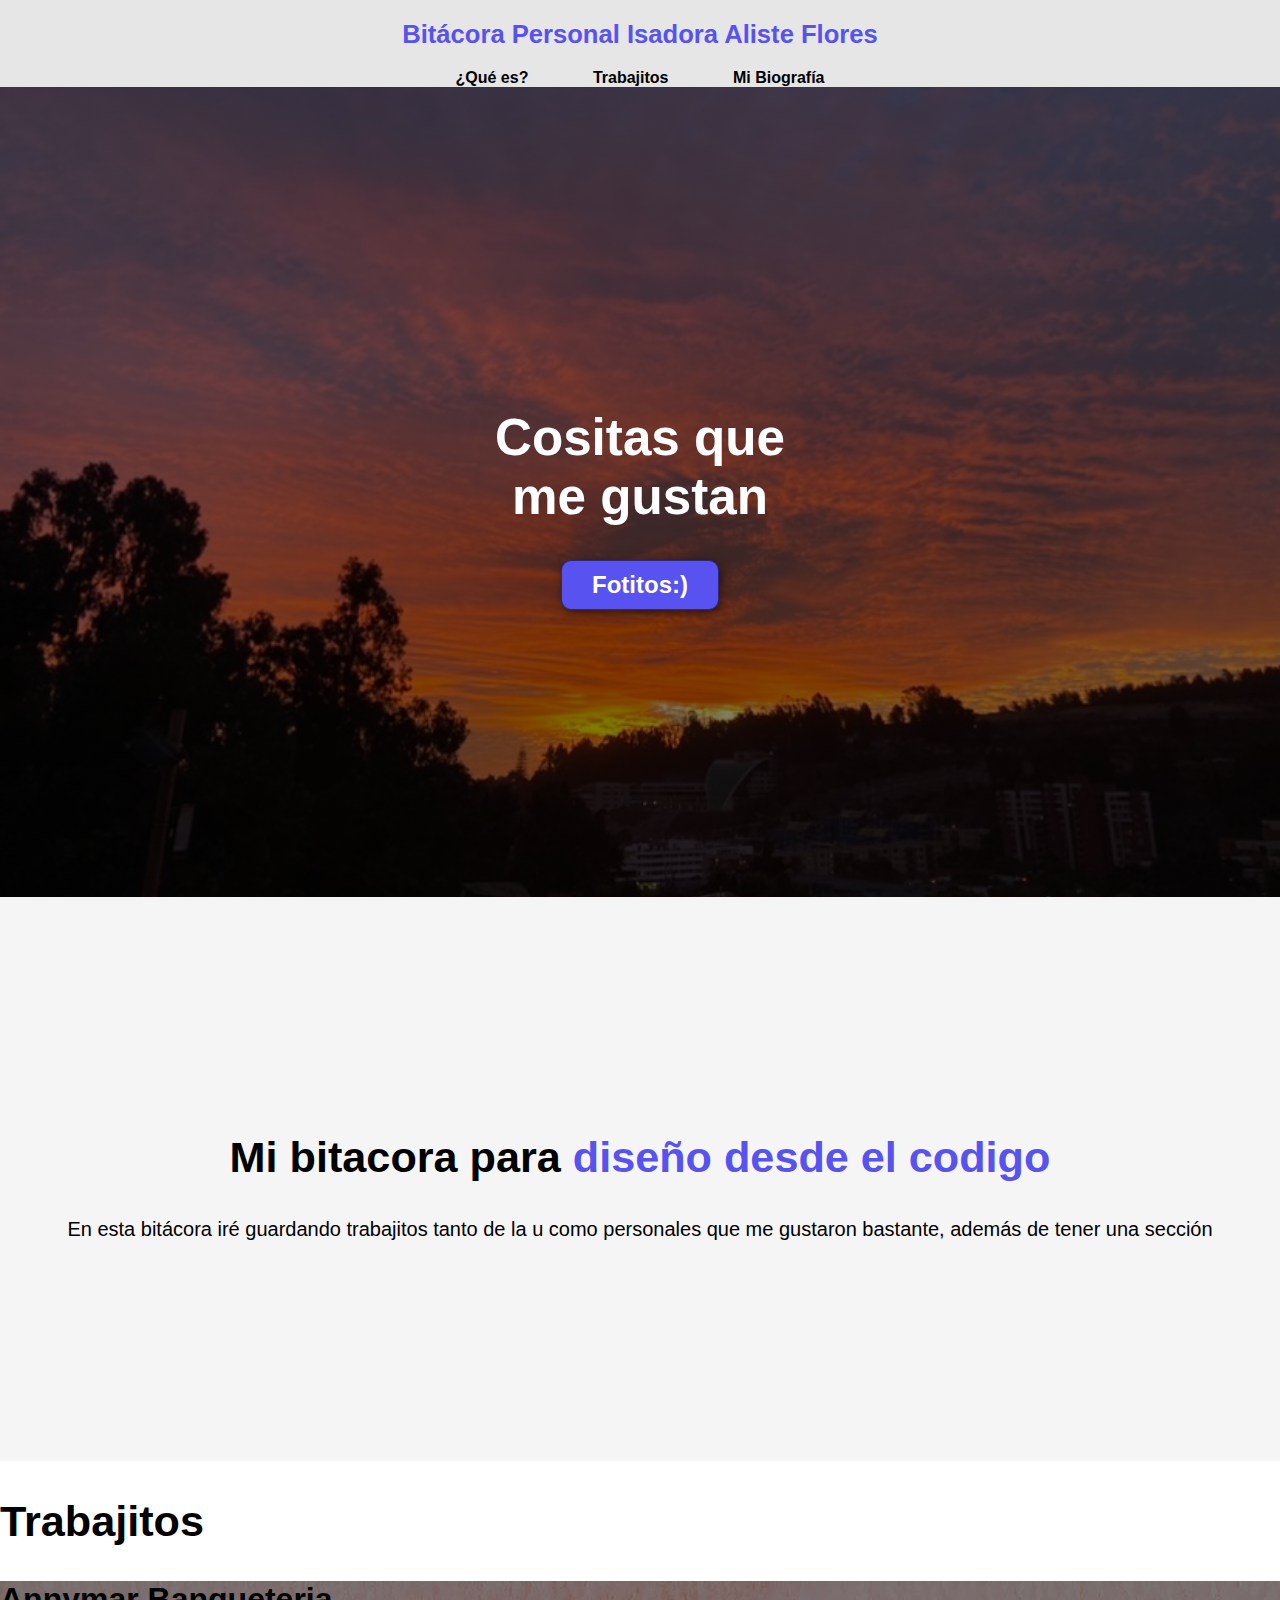
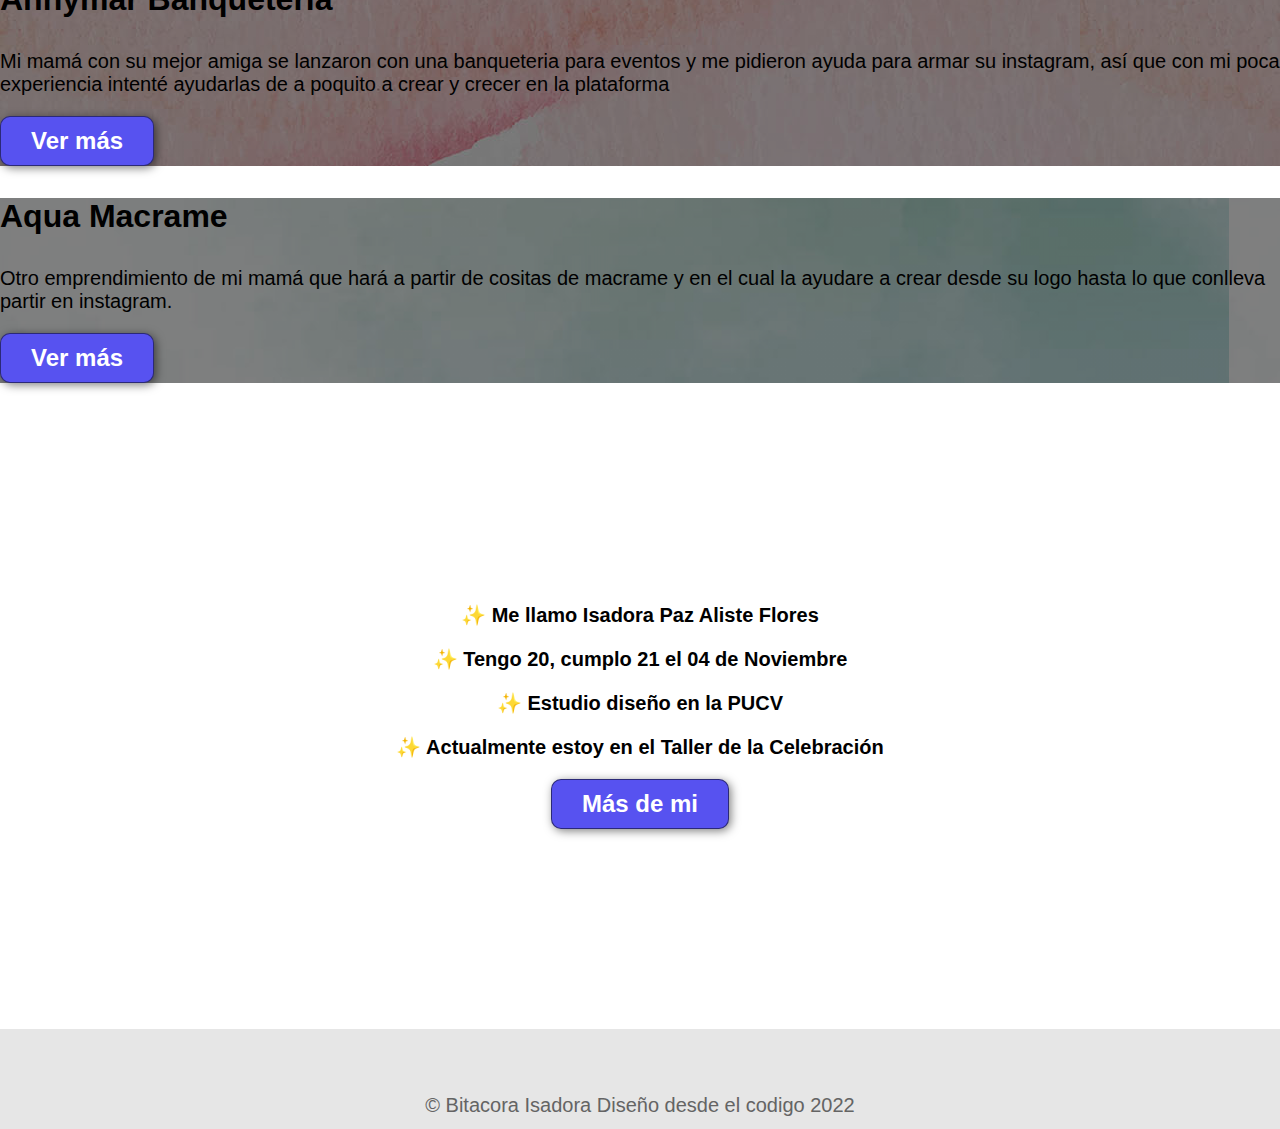
==== index.html @ edebad6b "cambio" ====
<!DOCTYPE html>
<html lang="en">
<head>
   <meta charset="UTF-8">
   <meta http-equiv="X-UA-Compatible" content="IE=edge">
   <meta name="viewport" content="width=device-width, initial-scale=1.0">
   <title>Bitácora Personal Isadora Aliste Flores</title>
   <link rel="stylesheet" href="css/style.css" media="all">
</head>
<body>
   <header>
      <div class="container">
         <p class="logo">Bitácora Personal Isadora Aliste Flores</p>
         <nav>
            <a href="#introduccion">¿Qué es?</a>
            <a href="#Trabajitos">Trabajitos</a>
            <a href="#caracteristicas">Mi Biografía</a>
         </nav>
      </div>
   </header>
   
   <section id="hero">
      <h1>Cositas que <br>me gustan</h1>
      <form action="http://127.0.0.1:5500/index2.html">
         <button>Fotitos:)</button>
      </form>
      
   </section>
   <section id="introduccion">
      <div class="container">

            <div class="img-container"></div>
            <h2>Mi bitacora para <span class="color-acento">diseño desde el codigo</span></h2>
            <p>En esta bitácora iré guardando trabajitos 
               tanto de la u como personales que me gustaron bastante, además 
            de tener una sección </p>
      </div>
   </section>

   <section id="Trabajitos">
      <div class="container"> 
            <h2>Trabajitos</h2>
            <div class="emprendimientos"> 
               <div class="carta">
                  <h3>Annymar Banqueteria</h3>
                  <p>Mi mamá con su mejor amiga se lanzaron con una banqueteria 
                     para eventos y me pidieron ayuda para armar su instagram,  
                     así que con mi poca experiencia intenté ayudarlas de a poquito a 
                  crear y crecer en la plataforma</p>
                  <form action="#">
                     <button>Ver más</button>
                  </form>
               </div>
               <div class="carta">
                  <h3>Aqua Macrame</h3>
                  <p>Otro emprendimiento de mi mamá que hará a partir de cositas de macrame 
                     y en el cual la ayudare a crear desde su logo hasta lo que conlleva
                     partir en instagram.</p>
                     <form action="#">
                        <button>Ver más</button>
                     </form>
               </div>
            </div>
       </div>
   </section>

   <section id="caracteristicas">
      <div class="container">

         <u1>
            <li>✨ Me llamo Isadora Paz Aliste Flores</li>
            <li>✨ Tengo 20, cumplo 21 el 04 de Noviembre</li>
            <li>✨ Estudio diseño en la PUCV</li>
            <li>✨ Actualmente estoy en el Taller de la Celebración </li>
         </u1>
         <form action="#">
            <button>Más de mi </button>
         </form>
      </div>
   </section>

   <footer>
      <div class="container">
         <p>&copy; Bitacora Isadora Diseño desde el codigo 2022</p>
      </div>
   </footer>
</body>
</html>
---- css/style.css ----
*{
   box-sizing: border-box;
}

html{
   scroll-behavior: smooth;
}


body{
   font-family: 'Gill Sans', 'Gill Sans MT', Calibri, 'Trebuchet MS', sans-serif;
   margin: 0;
   box-sizing: border-box;
   padding: 0%;
}
h1{font-size: 3.2em;}
h2{font-size: 2.7em;}
h3{font-size: 2em;}
p{font-size: 1.25em;}
ul{list-style: none;}
li{font-size: 1.25em;}

button{
   font-size: 1.5em;
   font-weight: bold;
   padding: 10px 30px;
   border-radius: 10px;
   border: 1px solid rgb(0,0,0,0.5);
   box-shadow: 2px 2px 10px rgb(0,0,0,0.5);
   color: white;
   background-color: rgb(87, 82, 240);
}
button:hover{
   background-color: rgb(50, 46, 157);
}

.container{
   max-width: 1400px;
   margin: auto;
}

.color-acento{color: rgb(87,82,240);}

header{
   background-color: rgb(230, 230, 230);
}

header .logo{
   margin: 0;
   padding: 20px 30px;
   font-weight: bold;
   color: rgb(87,82,240);
   font-size: 1.6em;
}

header .container{
   display: flex;
   flex-direction: column;
   align-items: center;
   
}

header .nav{
   display: flex;
   flex-direction: column;
   text-align: center;
   padding-bottom: 500px;
}

header a{
   padding: 20px 30px 50px;
   text-decoration: none;
   font-weight: bold;
   color: black;
}

header a:hover{
   color: rgb(87,82,240);
}

#hero{
   display: flex;
   align-items: center;
   justify-content: center;
   text-align: center;
   flex-direction: column;
   height: 90vh;
   color: whitesmoke;
   background-image: linear-gradient(
      0deg,
      rgba(0,0,0,0.5),
      rgba(0,0,0,0.5)
   ) 

   ,url(/img/atardecercasa.jpg);
   background-repeat: no-repeat;
   background-size: cover;
   background-position: center center;
}
#hero h1{
   color: white;
}

#introduccion{
   background-color: whitesmoke;
}
#introduccion .container{
   text-align: center;
   padding: 200px 12px;

}

#trabajitos{
   background-color: rgb(30, 30, 30) ;
   color: whitesmoke;
   text-align: center;
}
#trabajitos .container{
   padding: 100px 10px;
}
#trabajitos h2{
   margin-top: 0;
   font-size: 4em;
}
#trabajitos p{
   display: none;
}
#trabajitos .carta{
   background-position: center center;
   background-size: cover;
   padding: 80px;
   margin: 30px;
   border-radius: 15px;
}

.carta:first-child{
   background-image: linear-gradient(
      0deg,
      rgba(0,0,0,0.5),
      rgba(0,0,0,0.5)
   ) 

   ,url(/img/logo2.annymart2.jpg);
 
}
.carta:last-child{
   background-image: linear-gradient(
      0deg,
      rgba(0,0,0,0.5),
      rgba(0,0,0,0.5)
   ) 

   ,url(/img/logo-macrame-simple.png);
  
}

#caracteristicas .container{
   text-align: center;
   padding: 200px 12px;
}
#caracteristicas li{
   margin: 20px 0px;
   font-weight: bold;
   list-style: none;
}

footer{
   background-color: rgb(230,230,230);
}

footer p{
   margin: 0;
   padding: 12px;
   color: rgb(100,100,100);
}
footer .container{
   height: 100px;
   display:flex;
   justify-content: center;
   align-items: flex-end;
}
/*estilo index 2*/
#misfotografias{
   background-color: rgb(111, 135, 201) ;
   color: whitesmoke;
   text-align: center;
}
#misfotografias .container{
   padding: 100px 10px;
}
#misfotografias h2{
   margin-top: 0;
   font-size: 4em;
}
#misfotografias p{
   display: none;
}
#misfotografias .caja{
   background-position: center center;
   background-size: cover;
   padding: 100px;
   margin: 50px;
   border-radius: 0px;
}

.caja:first-child{
   background-image: linear-gradient(
      0deg,
      rgba(0,0,0,0.5),
      rgba(0,0,0,0.5)
   ) 

   ,url(/img/cya/cielo.pucon.jpg);
 
}
.caja:nth-child(2){
   background-image: linear-gradient(
      0deg,
      rgba(0,0,0,0.5),
      rgba(0,0,0,0.5)
   ) 

   ,url(/img/f/portadafya.JPG);
  
}
.caja:last-child{
   background-image: linear-gradient(
      0deg,
      rgba(0,0,0,0.5),
      rgba(0,0,0,0.5)
   ) 

   ,url(/img/p/portadaproyectos.JPG);
  
}

/*estilo index 3 4 5 6*/

.galeria{
   padding: 16px;
}

.imagen-principal img {
   width: 100%;
   object-fit: cover;
   display: block;

}

.lista-imagenes img{
   width: 100%;
   object-fit: cover;
   width: 80px;
   height: 80px;
   margin-right: 15px;
   
}

.lista-imagenes{
   display: flex;
   overflow-y: auto;
   margin-top: 10px;
}
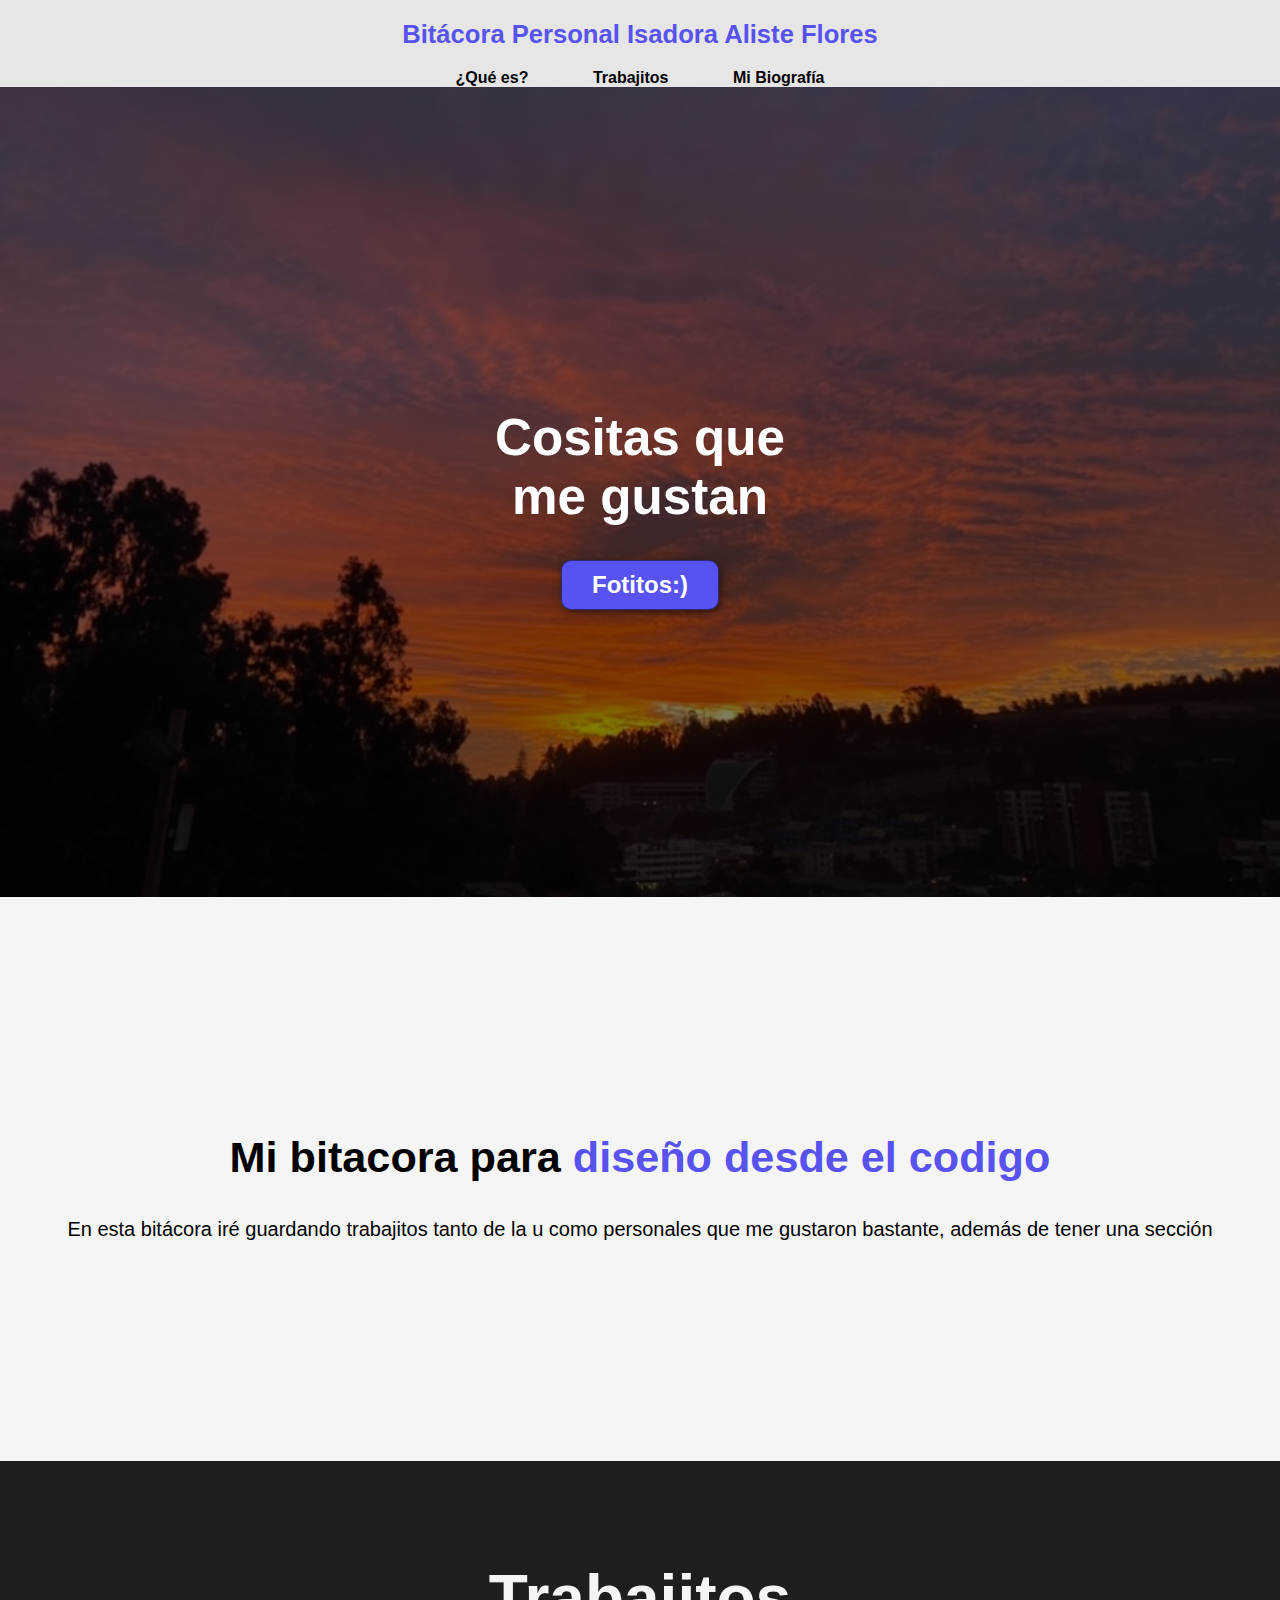
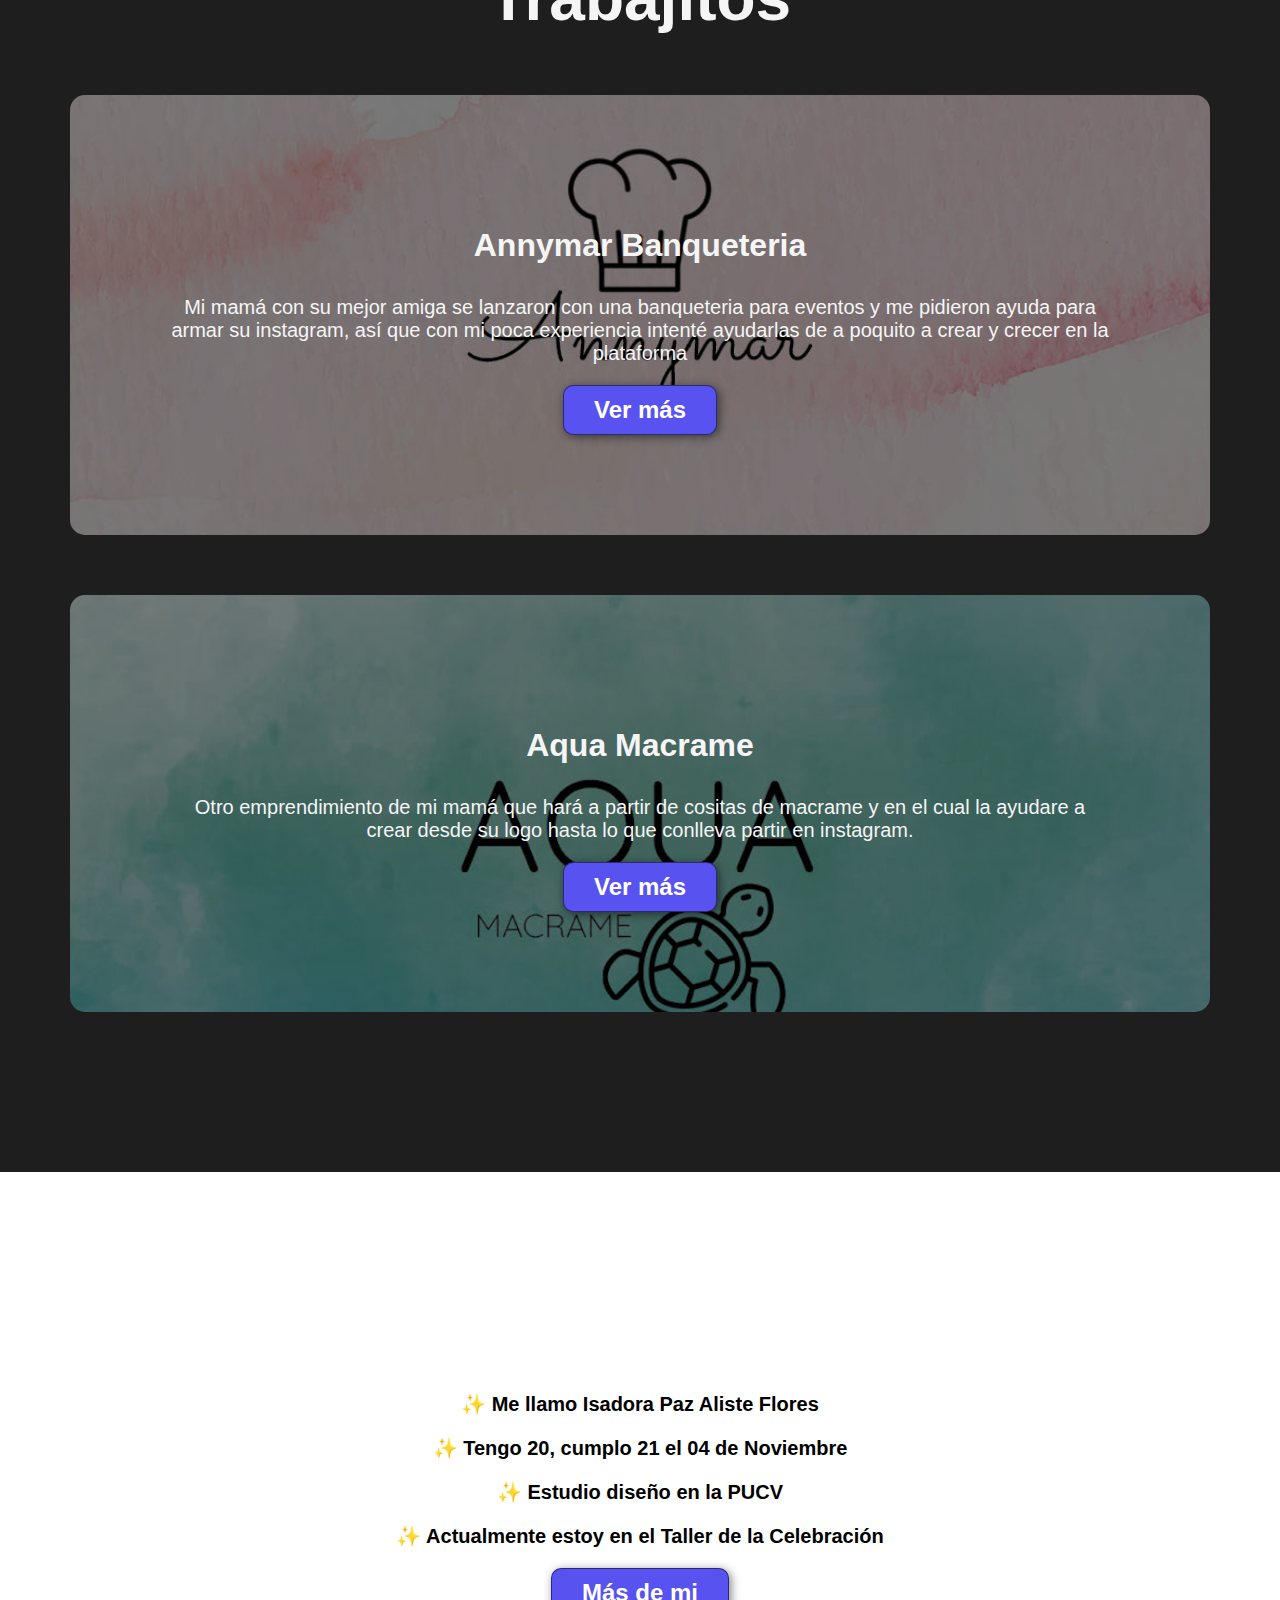
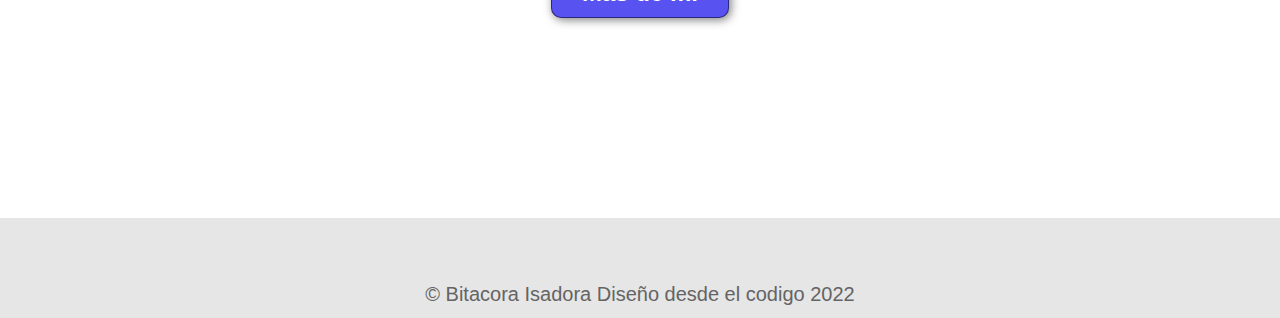
==== commit 4ac41be4: "arreglos css e index 1" ====
--- a/index.html
+++ b/index.html
@@ -37,7 +37,7 @@
       </div>
    </section>
 
-   <section id="Trabajitos">
+   <section id="trabajitos">
       <div class="container"> 
             <h2>Trabajitos</h2>
             <div class="emprendimientos"> 
--- a/css/style.css
+++ b/css/style.css
@@ -111,25 +111,29 @@
 }
 
 #trabajitos{
-   background-color: rgb(30, 30, 30) ;
+   background-color: rgb(30,30,30);
    color: whitesmoke;
    text-align: center;
 }
 #trabajitos .container{
    padding: 100px 10px;
-}
+
+}
+
 #trabajitos h2{
    margin-top: 0;
    font-size: 4em;
 }
+
 #trabajitos p{
-   display: none;
-}
+   display:flex ;
+}
+
 #trabajitos .carta{
    background-position: center center;
    background-size: cover;
-   padding: 80px;
-   margin: 30px;
+   padding: 100px;
+   margin: 60px;
    border-radius: 15px;
 }
 
@@ -200,7 +204,7 @@
    background-size: cover;
    padding: 100px;
    margin: 50px;
-   border-radius: 0px;
+   border-radius: 10px;
 }
 
 .caja:first-child{
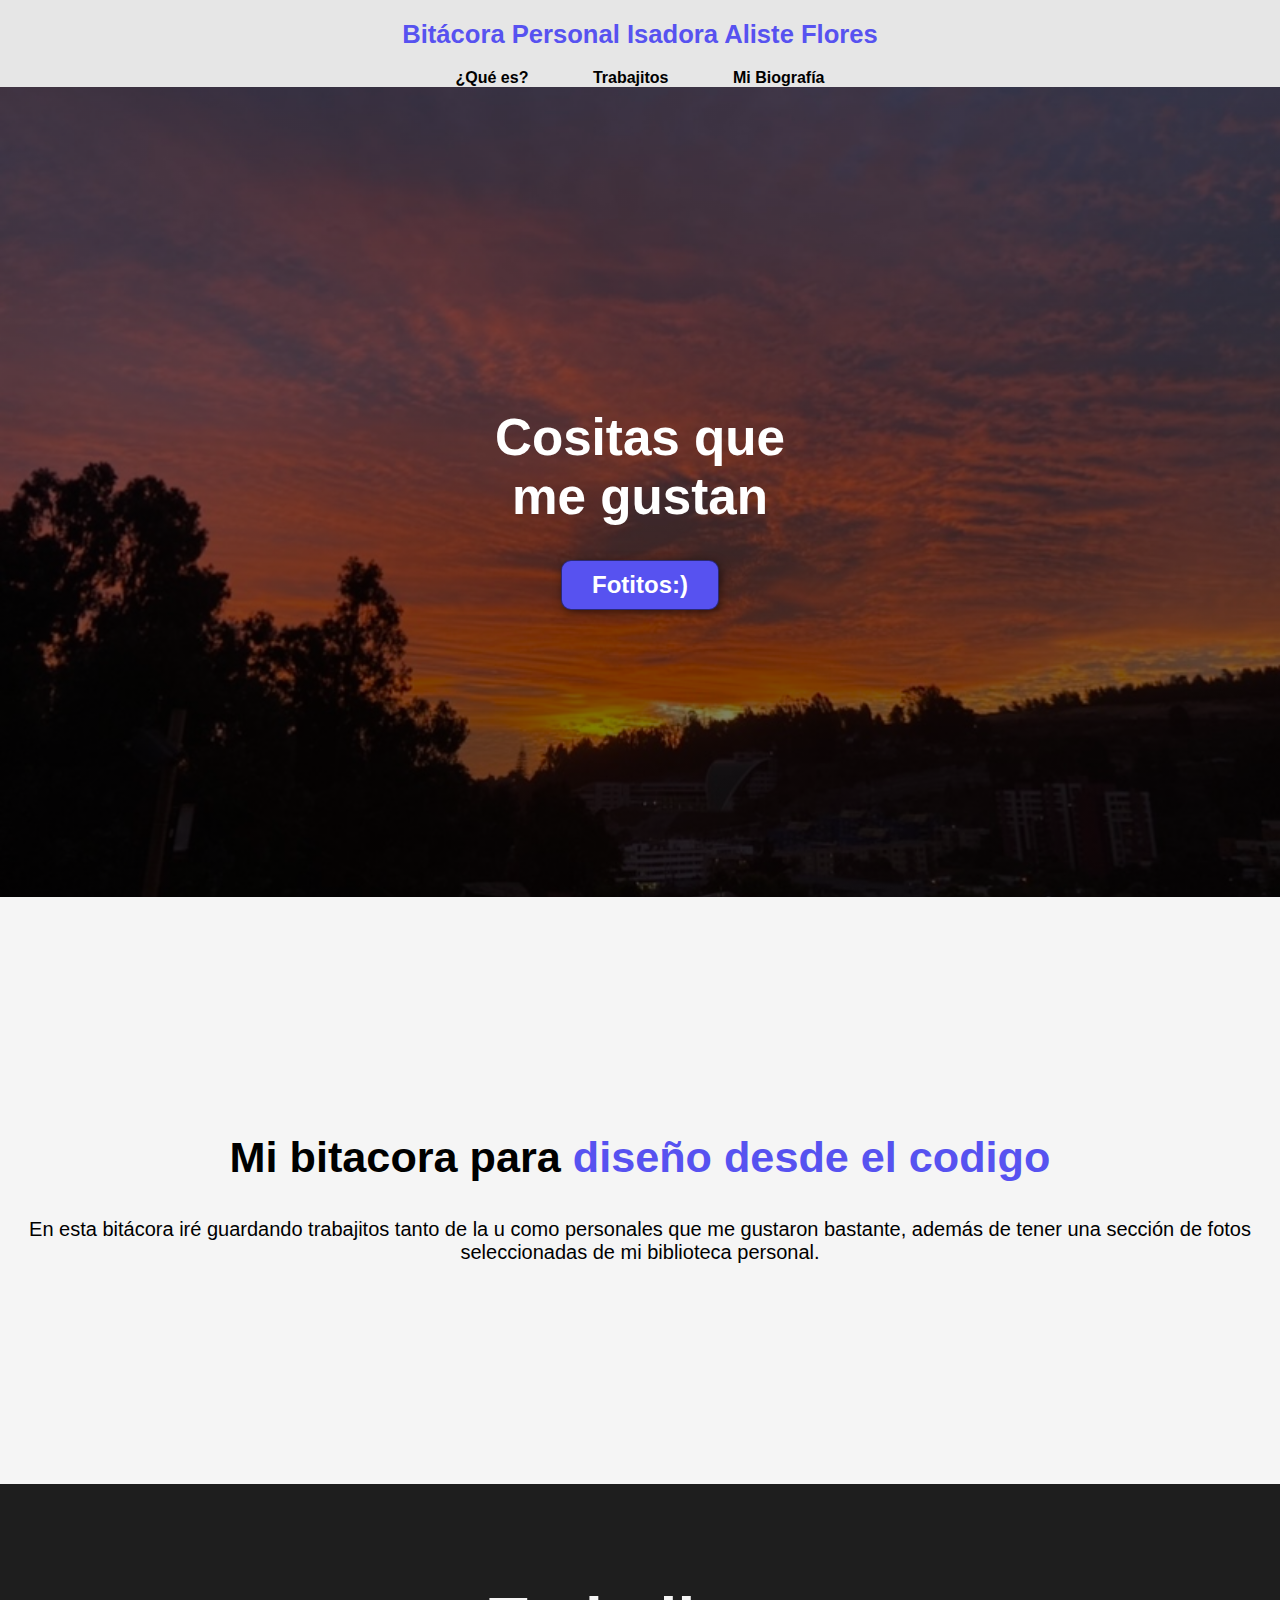
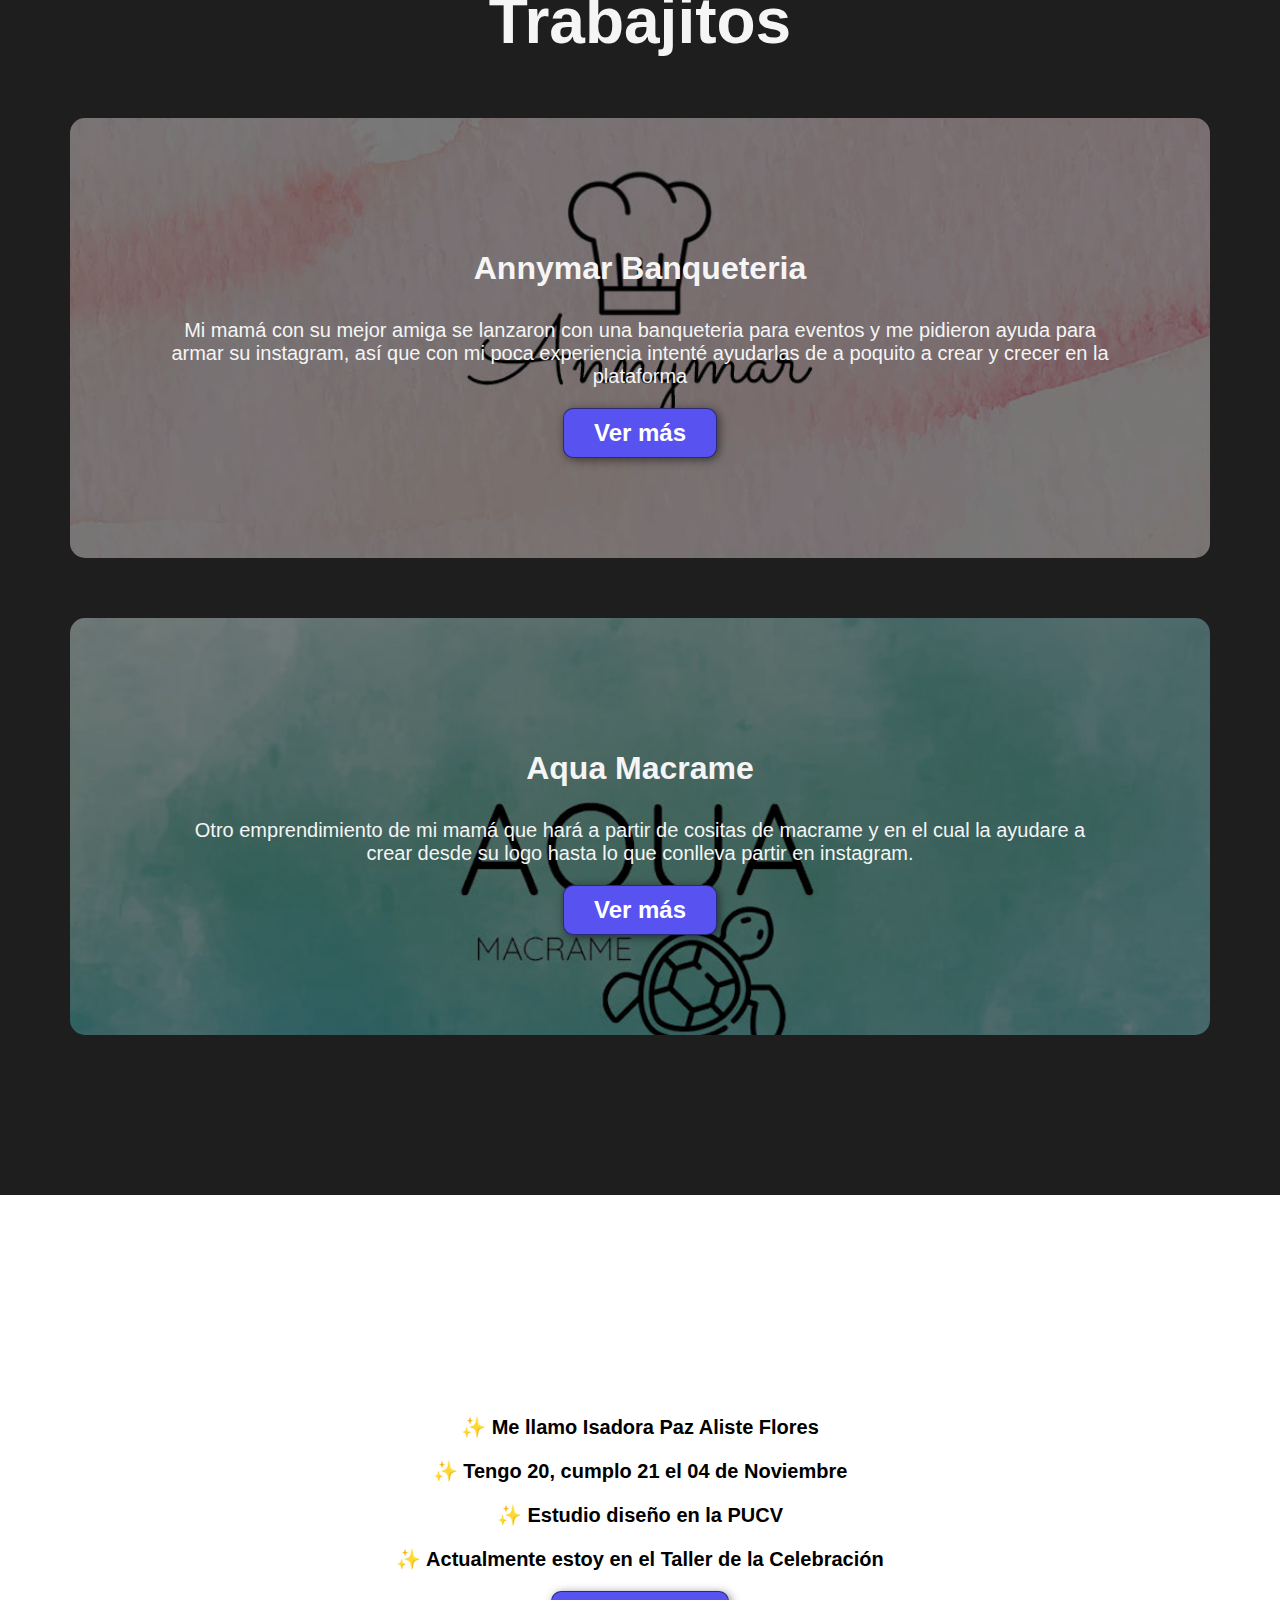
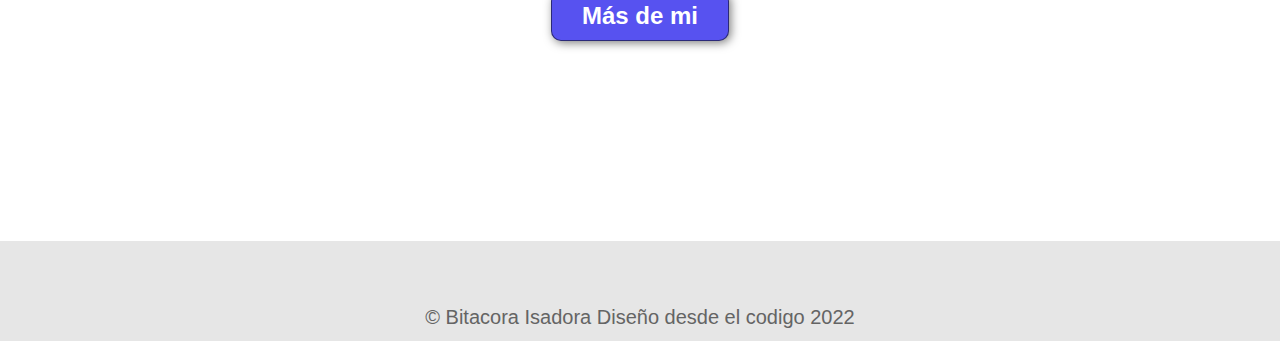
==== commit 68d317b3: "arreglos 1 27/10" ====
--- a/index.html
+++ b/index.html
@@ -13,7 +13,7 @@
          <p class="logo">Bitácora Personal Isadora Aliste Flores</p>
          <nav>
             <a href="#introduccion">¿Qué es?</a>
-            <a href="#Trabajitos">Trabajitos</a>
+            <a href="#trabajitos">Trabajitos</a>
             <a href="#caracteristicas">Mi Biografía</a>
          </nav>
       </div>
@@ -21,7 +21,7 @@
    
    <section id="hero">
       <h1>Cositas que <br>me gustan</h1>
-      <form action="http://127.0.0.1:5500/index2.html">
+      <form action="index2.html">
          <button>Fotitos:)</button>
       </form>
       
@@ -33,7 +33,7 @@
             <h2>Mi bitacora para <span class="color-acento">diseño desde el codigo</span></h2>
             <p>En esta bitácora iré guardando trabajitos 
                tanto de la u como personales que me gustaron bastante, además 
-            de tener una sección </p>
+            de tener una sección de fotos seleccionadas de mi biblioteca personal. </p>
       </div>
    </section>
 
--- a/css/style.css
+++ b/css/style.css
@@ -92,7 +92,7 @@
       rgba(0,0,0,0.5)
    ) 
 
-   ,url(/img/atardecercasa.jpg);
+   ,url(../img/atardecercasa.jpg);
    background-repeat: no-repeat;
    background-size: cover;
    background-position: center center;
@@ -144,7 +144,7 @@
       rgba(0,0,0,0.5)
    ) 
 
-   ,url(/img/logo2.annymart2.jpg);
+   ,url(../img/logo2.annymart2.jpg);
  
 }
 .carta:last-child{
@@ -154,7 +154,7 @@
       rgba(0,0,0,0.5)
    ) 
 
-   ,url(/img/logo-macrame-simple.png);
+   ,url(../img/logo-macrame-simple.png);
   
 }
 
@@ -214,7 +214,7 @@
       rgba(0,0,0,0.5)
    ) 
 
-   ,url(/img/cya/cielo.pucon.jpg);
+   ,url(../img/cya/cielo.pucon.jpg);
  
 }
 .caja:nth-child(2){
@@ -224,7 +224,7 @@
       rgba(0,0,0,0.5)
    ) 
 
-   ,url(/img/f/portadafya.JPG);
+   ,url(../img/f/portadafya.JPG);
   
 }
 .caja:last-child{
@@ -234,7 +234,7 @@
       rgba(0,0,0,0.5)
    ) 
 
-   ,url(/img/p/portadaproyectos.JPG);
+   ,url(../img/p/portadaproyectos.JPG);
   
 }
 
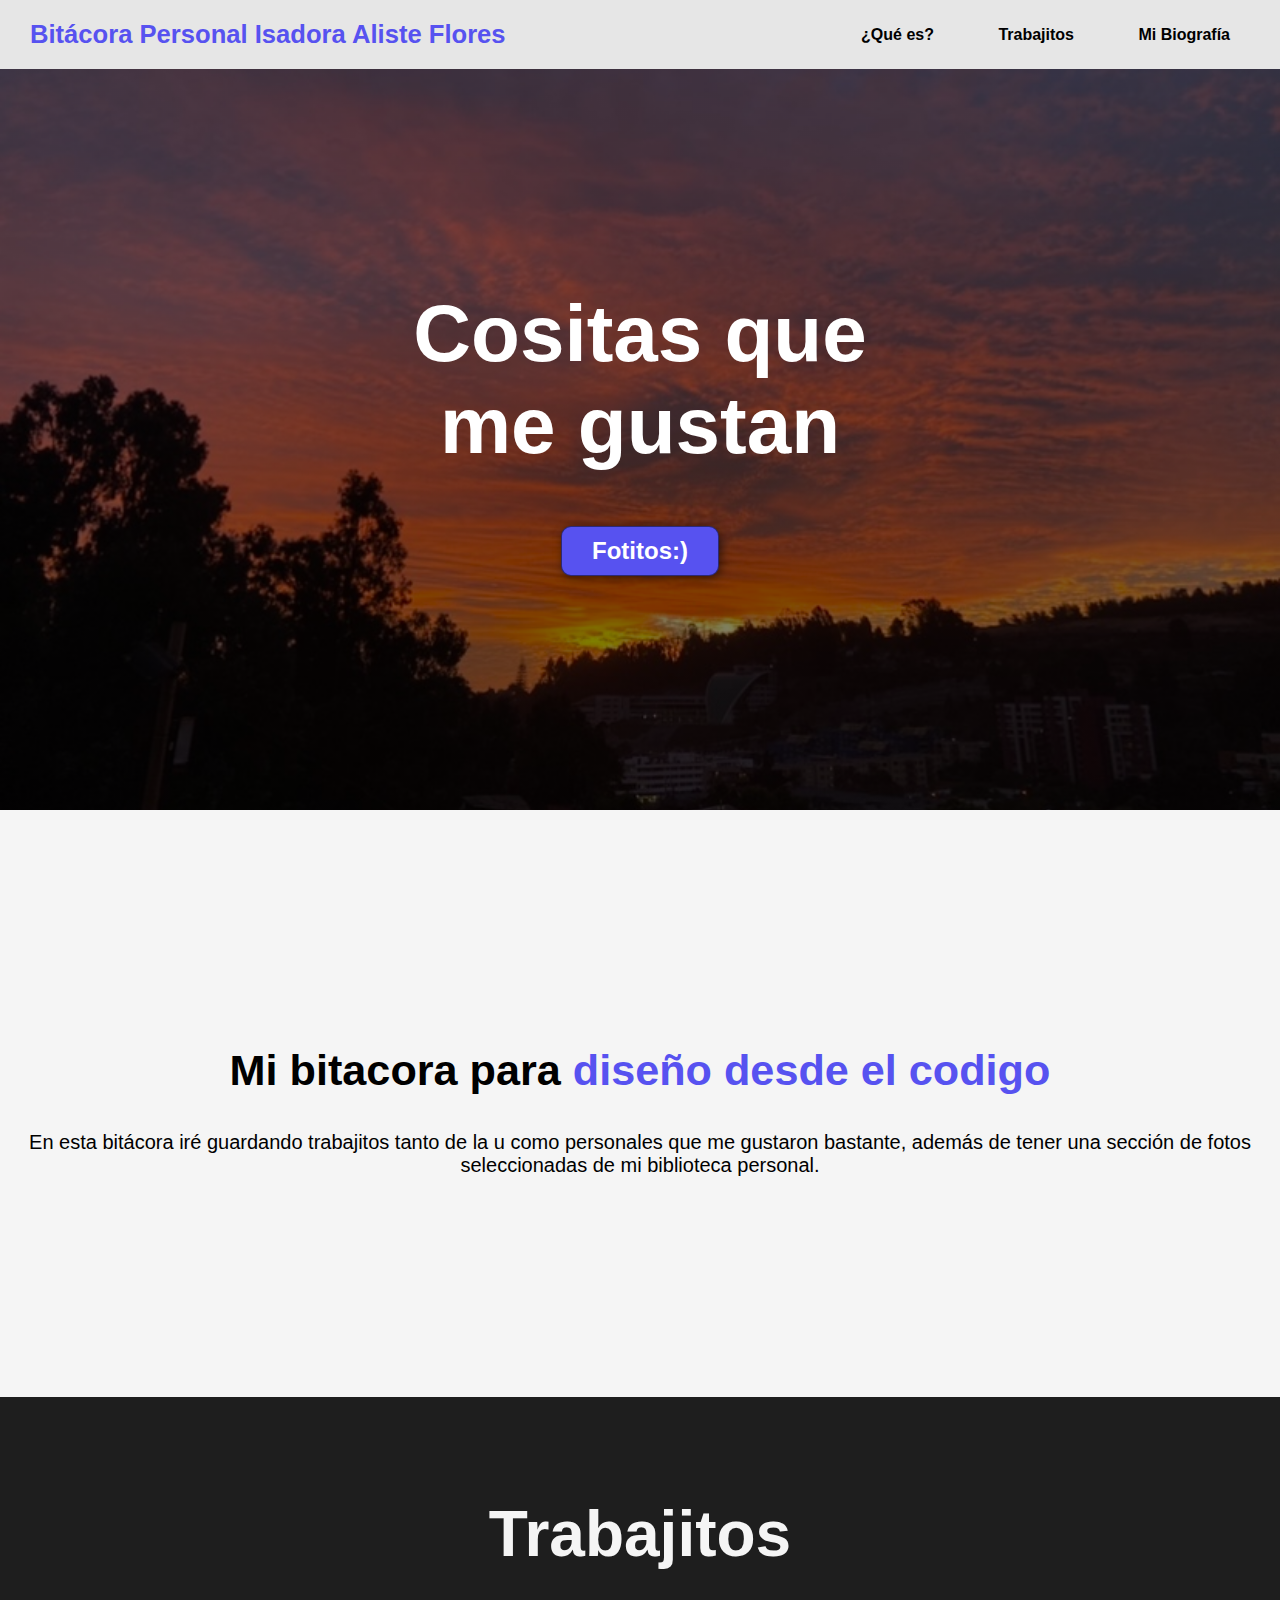
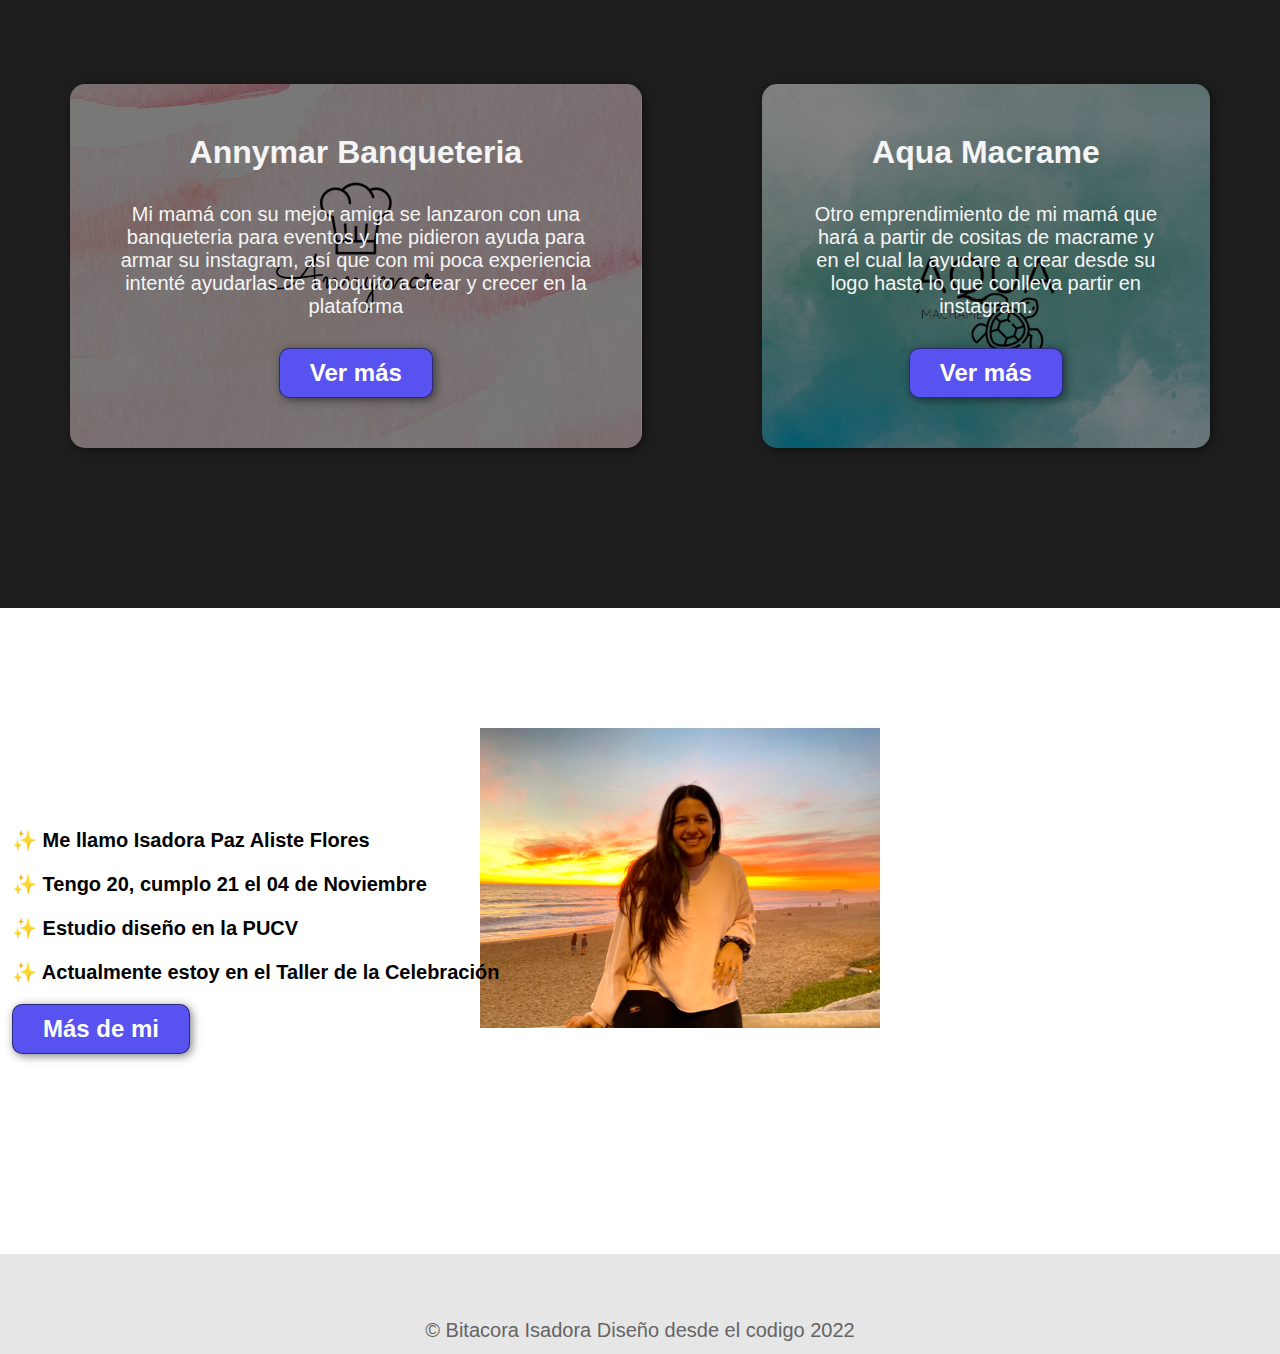
==== commit c79b67b2: "edición css para escritorio index 27-10" ====
--- a/index.html
+++ b/index.html
@@ -30,10 +30,12 @@
       <div class="container">
 
             <div class="img-container"></div>
-            <h2>Mi bitacora para <span class="color-acento">diseño desde el codigo</span></h2>
-            <p>En esta bitácora iré guardando trabajitos 
-               tanto de la u como personales que me gustaron bastante, además 
-            de tener una sección de fotos seleccionadas de mi biblioteca personal. </p>
+            <div class="texto">
+               <h2>Mi bitacora para <span class="color-acento">diseño desde el codigo</span></h2>
+               <p>En esta bitácora iré guardando trabajitos 
+                  tanto de la u como personales que me gustaron bastante, además 
+                  de tener una sección de fotos seleccionadas de mi biblioteca personal. </p>
+            </div>
       </div>
    </section>
 
--- a/css/style.css
+++ b/css/style.css
@@ -183,6 +183,72 @@
    justify-content: center;
    align-items: flex-end;
 }
+/*estilo css index escritorio*/
+
+@media (min-width: 750px){
+
+   header{
+      position: fixed;
+      width: 100%;
+   }
+
+   header .container{
+      flex-direction: row;
+      justify-content: space-between;
+   }
+   header nav{
+      flex-direction: row;
+      padding-bottom: 0;
+      padding-right: 20px;
+   }
+
+   #hero h1{
+      font-size: 5em;
+   }
+
+   #trabajitos .emprendimientos{
+      display: flex;
+      justify-content: center;
+   }
+
+   #trabajitos p{
+      display: block;
+      margin-bottom: 30px;
+   }
+
+   #trabajitos h3{
+      margin-top: 0;
+   }
+
+   #trabajitos .carta{
+      padding: 50px;
+      box-shadow: 2px 2px 10px rgba(0,0,0,0.5);
+   }
+
+   #caracteristicas{
+      background-image: url(../img/fotobiografia.jpg);
+      background-repeat: no-repeat;
+      background-size: 400px 300px;
+      background-position: calc(100vw - 500px) 120px;
+   }
+
+   #caracteristicas .container{
+      text-align: initial;
+   }
+   #caracteristicas ul{
+      margin-left: 100px;
+   }
+
+
+
+}
+
+@media ( min-width: 1000px) {
+   #caracteristicas{
+      background-position-x: calc(100vw - 800px);
+   }
+}
+
 /*estilo index 2*/
 #misfotografias{
    background-color: rgb(111, 135, 201) ;
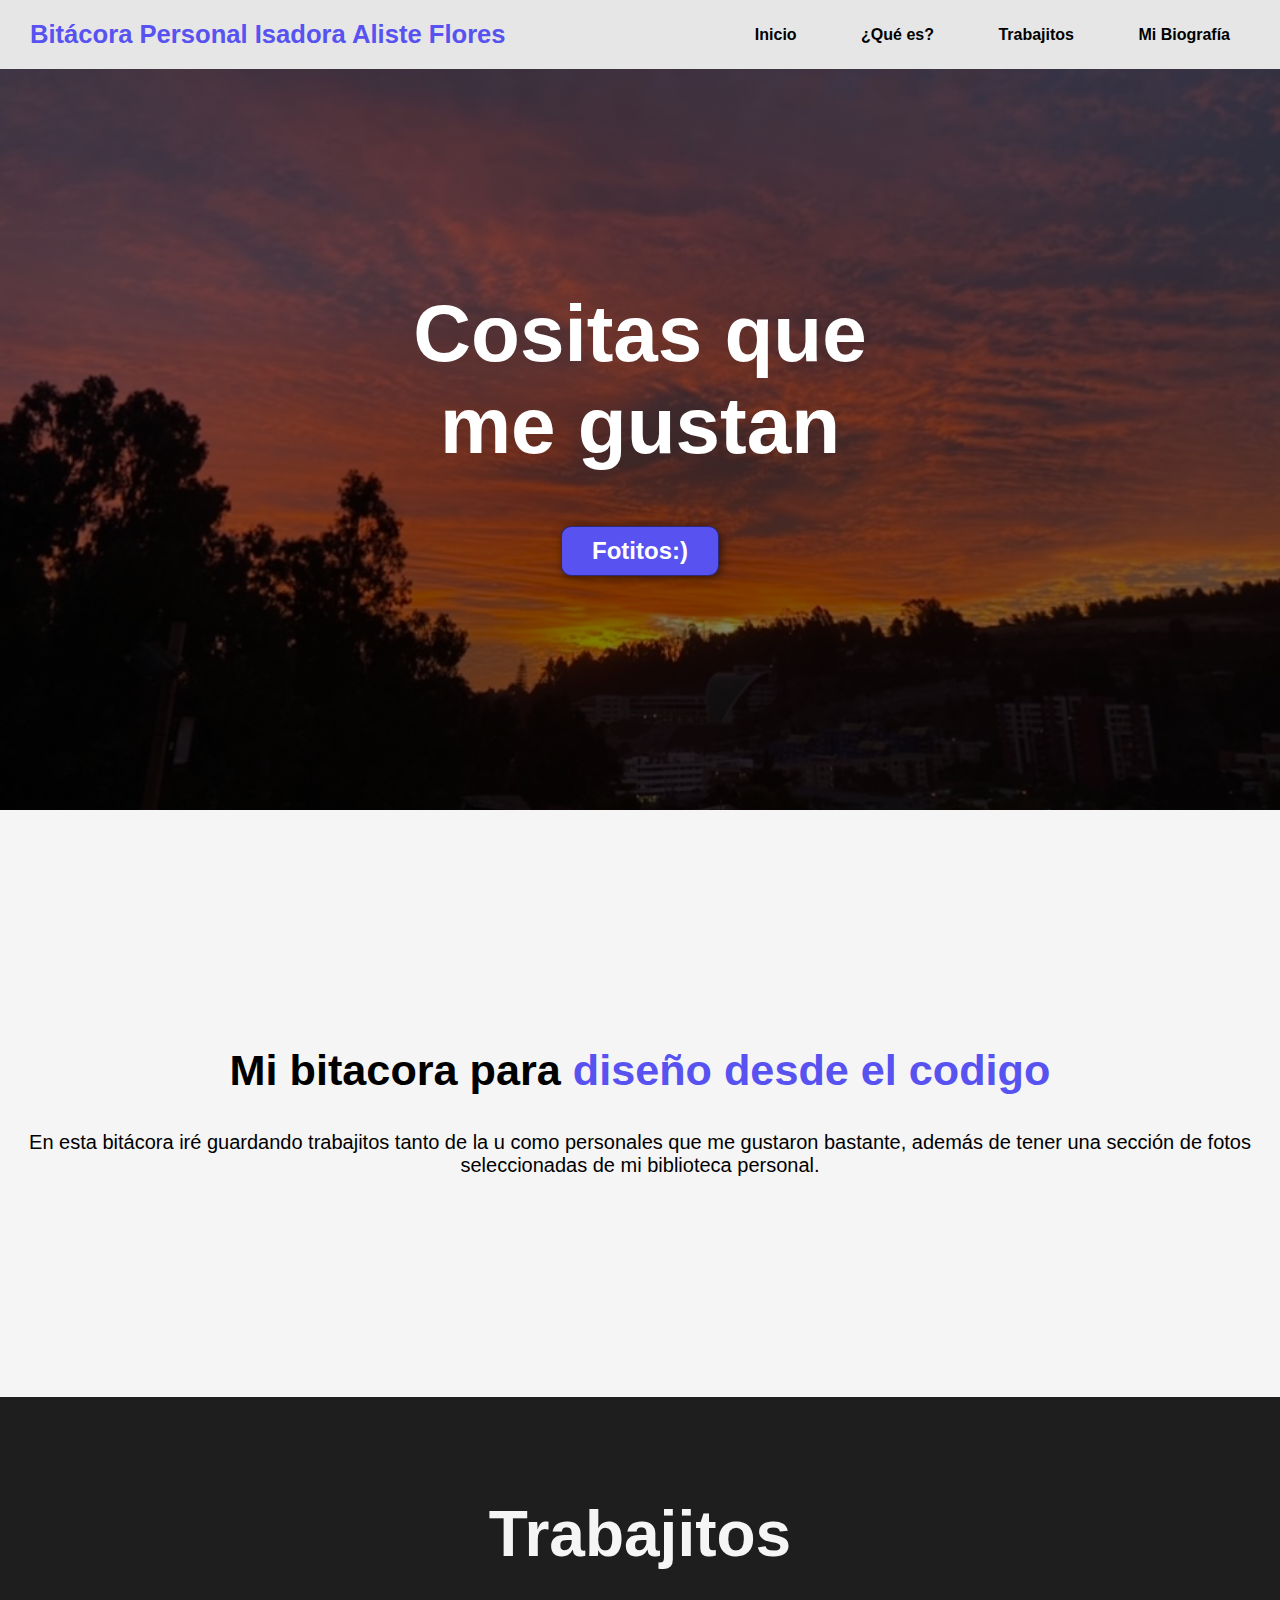
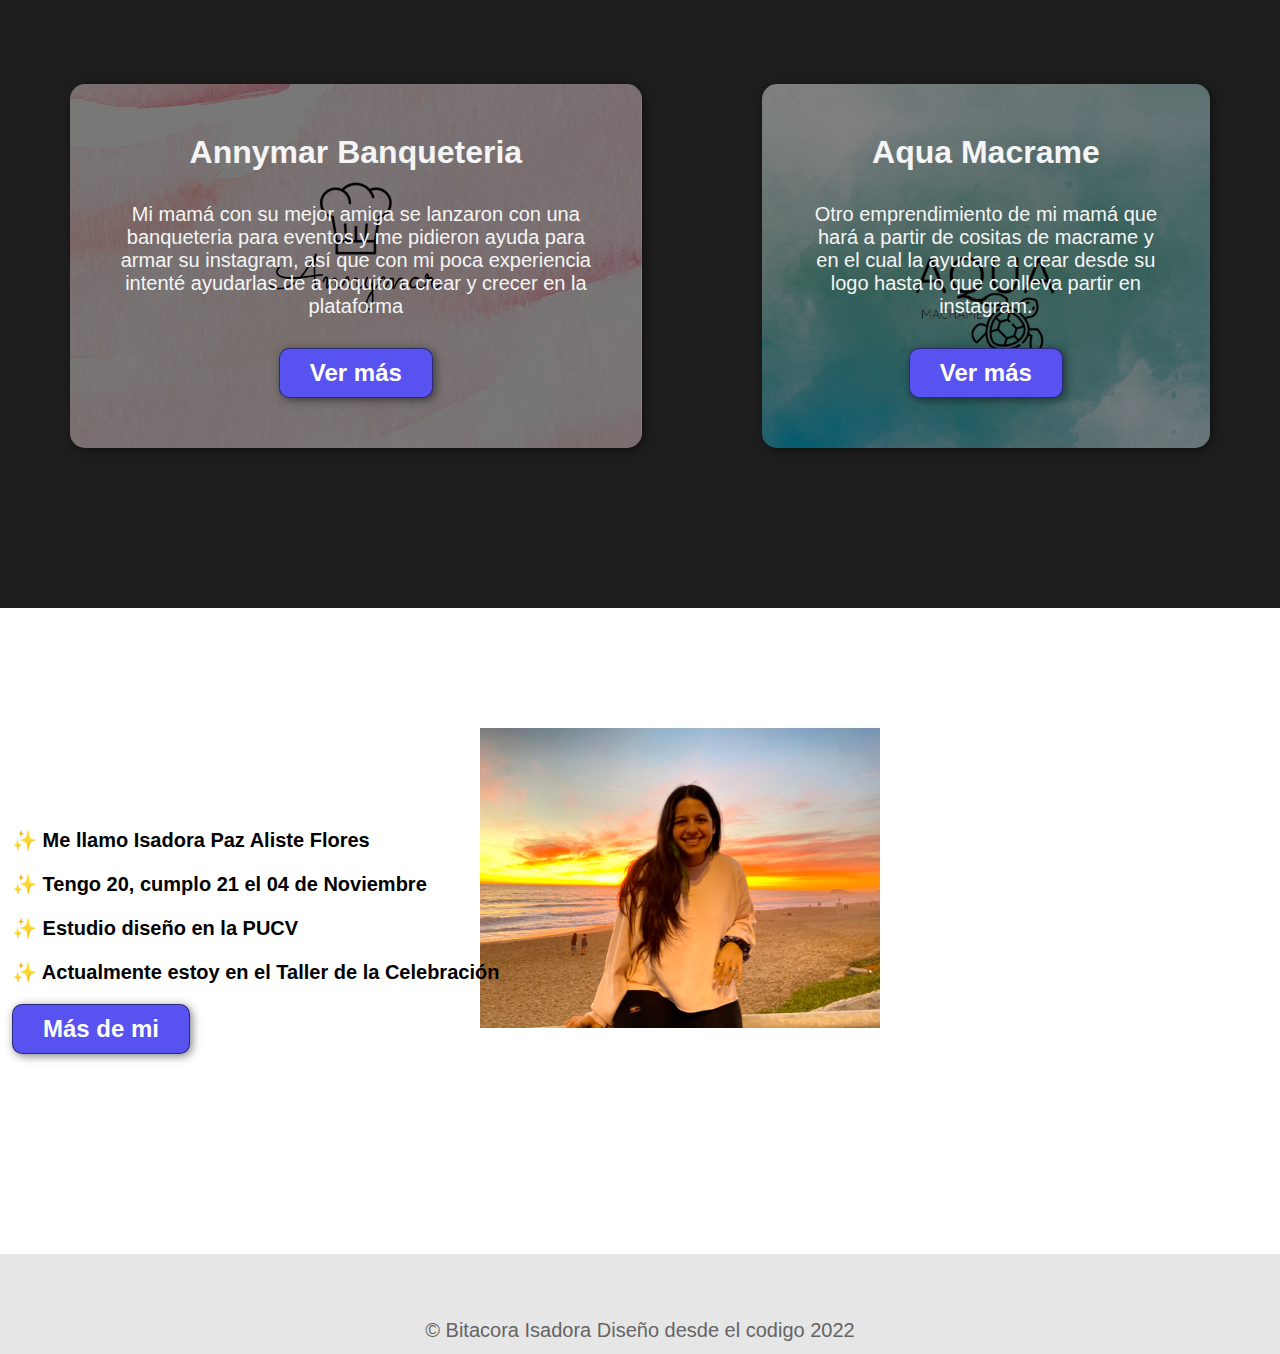
==== commit c862cdf7: "Cambios finales 31/10 17:10" ====
--- a/index.html
+++ b/index.html
@@ -12,6 +12,7 @@
       <div class="container">
          <p class="logo">Bitácora Personal Isadora Aliste Flores</p>
          <nav>
+            <a href="index.html" >Inicio</a>
             <a href="#introduccion">¿Qué es?</a>
             <a href="#trabajitos">Trabajitos</a>
             <a href="#caracteristicas">Mi Biografía</a>
@@ -49,7 +50,7 @@
                      para eventos y me pidieron ayuda para armar su instagram,  
                      así que con mi poca experiencia intenté ayudarlas de a poquito a 
                   crear y crecer en la plataforma</p>
-                  <form action="#">
+                  <form action="index7.html">
                      <button>Ver más</button>
                   </form>
                </div>
@@ -58,7 +59,7 @@
                   <p>Otro emprendimiento de mi mamá que hará a partir de cositas de macrame 
                      y en el cual la ayudare a crear desde su logo hasta lo que conlleva
                      partir en instagram.</p>
-                     <form action="#">
+                     <form action="index8.html">
                         <button>Ver más</button>
                      </form>
                </div>
@@ -75,7 +76,7 @@
             <li>✨ Estudio diseño en la PUCV</li>
             <li>✨ Actualmente estoy en el Taller de la Celebración </li>
          </u1>
-         <form action="#">
+         <form action="index9.html">
             <button>Más de mi </button>
          </form>
       </div>
--- a/css/style.css
+++ b/css/style.css
@@ -12,10 +12,12 @@
    margin: 0;
    box-sizing: border-box;
    padding: 0%;
+   scroll-behavior: smooth;
 }
 h1{font-size: 3.2em;}
 h2{font-size: 2.7em;}
 h3{font-size: 2em;}
+h4{font-size: 1.7em;}
 p{font-size: 1.25em;}
 ul{list-style: none;}
 li{font-size: 1.25em;}
@@ -144,7 +146,7 @@
       rgba(0,0,0,0.5)
    ) 
 
-   ,url(../img/logo2.annymart2.jpg);
+   ,url(../img/am/logo2.annymart2.jpg);
  
 }
 .carta:last-child{
@@ -154,7 +156,7 @@
       rgba(0,0,0,0.5)
    ) 
 
-   ,url(../img/logo-macrame-simple.png);
+   ,url(../img/m/logo-macrame-simple.png);
   
 }
 
@@ -331,3 +333,130 @@
    overflow-y: auto;
    margin-top: 10px;
 }
+
+/*estilo index 7*/
+#hero2{
+   display: flex;
+   align-items: center;
+   justify-content: center;
+   text-align: center;
+   flex-direction: column;
+   height: 90vh;
+   color: whitesmoke;
+   background-image: linear-gradient(
+      0deg,
+      rgba(0,0,0,0.5),
+      rgba(0,0,0,0.5)
+   ) 
+
+   ,url(../img/am/am1.PNG);
+   background-repeat: no-repeat;
+   background-size: cover;
+   background-position: center center;
+}
+
+#hero2 h1{
+   color: white;
+}
+main .sobre-nosotros{
+   padding: 30px 0 60px 0;
+}
+
+.titulo{
+   margin-left: 5%;
+}
+.contenedor-sobre-nosotros{
+   display: flex;
+   justify-content: space-evenly;
+}
+
+.imagen-about-us{
+   width: 35%;
+   size: 35%;
+}
+
+.sobre-nosotros .contenido-textos{
+   width: 48%;
+}
+
+.contenido-textos h3{
+   margin-bottom: 15px;
+   margin-left: 5%;
+}
+
+.contenido-textos h3 span{
+   background: #4d0686;
+   color: #fff;
+   border-radius: 50%;
+   display: inline-block;
+   text-align: center;
+   width: 30px;
+   height: 30px;
+   padding: 2px;
+   box-shadow: 0 0 6px 0 rgba(0, 0, 0, .5);
+   margin-right: 5px;
+}
+
+.contenido-textos p{
+   padding: 0px 0px 30px 15px;
+   font-weight: 300;
+   text-align: justify;
+}
+
+/*estilo index 8*/
+
+#hero3{
+   display: flex;
+   align-items: center;
+   justify-content: center;
+   text-align: center;
+   flex-direction: column;
+   height: 90vh;
+   color: whitesmoke;
+   background-image: linear-gradient(
+      0deg,
+      rgba(0,0,0,0.5),
+      rgba(0,0,0,0.5)
+   ) 
+
+   ,url(../img/m/hovermacrame.png);
+   background-repeat: no-repeat;
+   background-size: cover;
+   background-position: center center;
+}
+
+#hero3 h1{
+   color: white;
+}
+
+/*estilo index 9 */
+
+#hero4{
+   display: flex;
+   align-items: center;
+   justify-content: center;
+   text-align: center;
+   flex-direction: column;
+   height: 90vh;
+   color: whitesmoke;
+   background-image: linear-gradient(
+      0deg,
+      rgba(0,0,0,0.5),
+      rgba(0,0,0,0.5)
+   ) 
+
+   ,url(../img/b/hoverb.jpg);
+   background-repeat: no-repeat;
+   background-size: cover;
+   background-position: center center;
+}
+
+#hero4 h1{
+   color: white;
+}
+
+/*estilo lista de imagenes*/
+
+.lista-imagenes{
+   margin-bottom: 20px;
+}